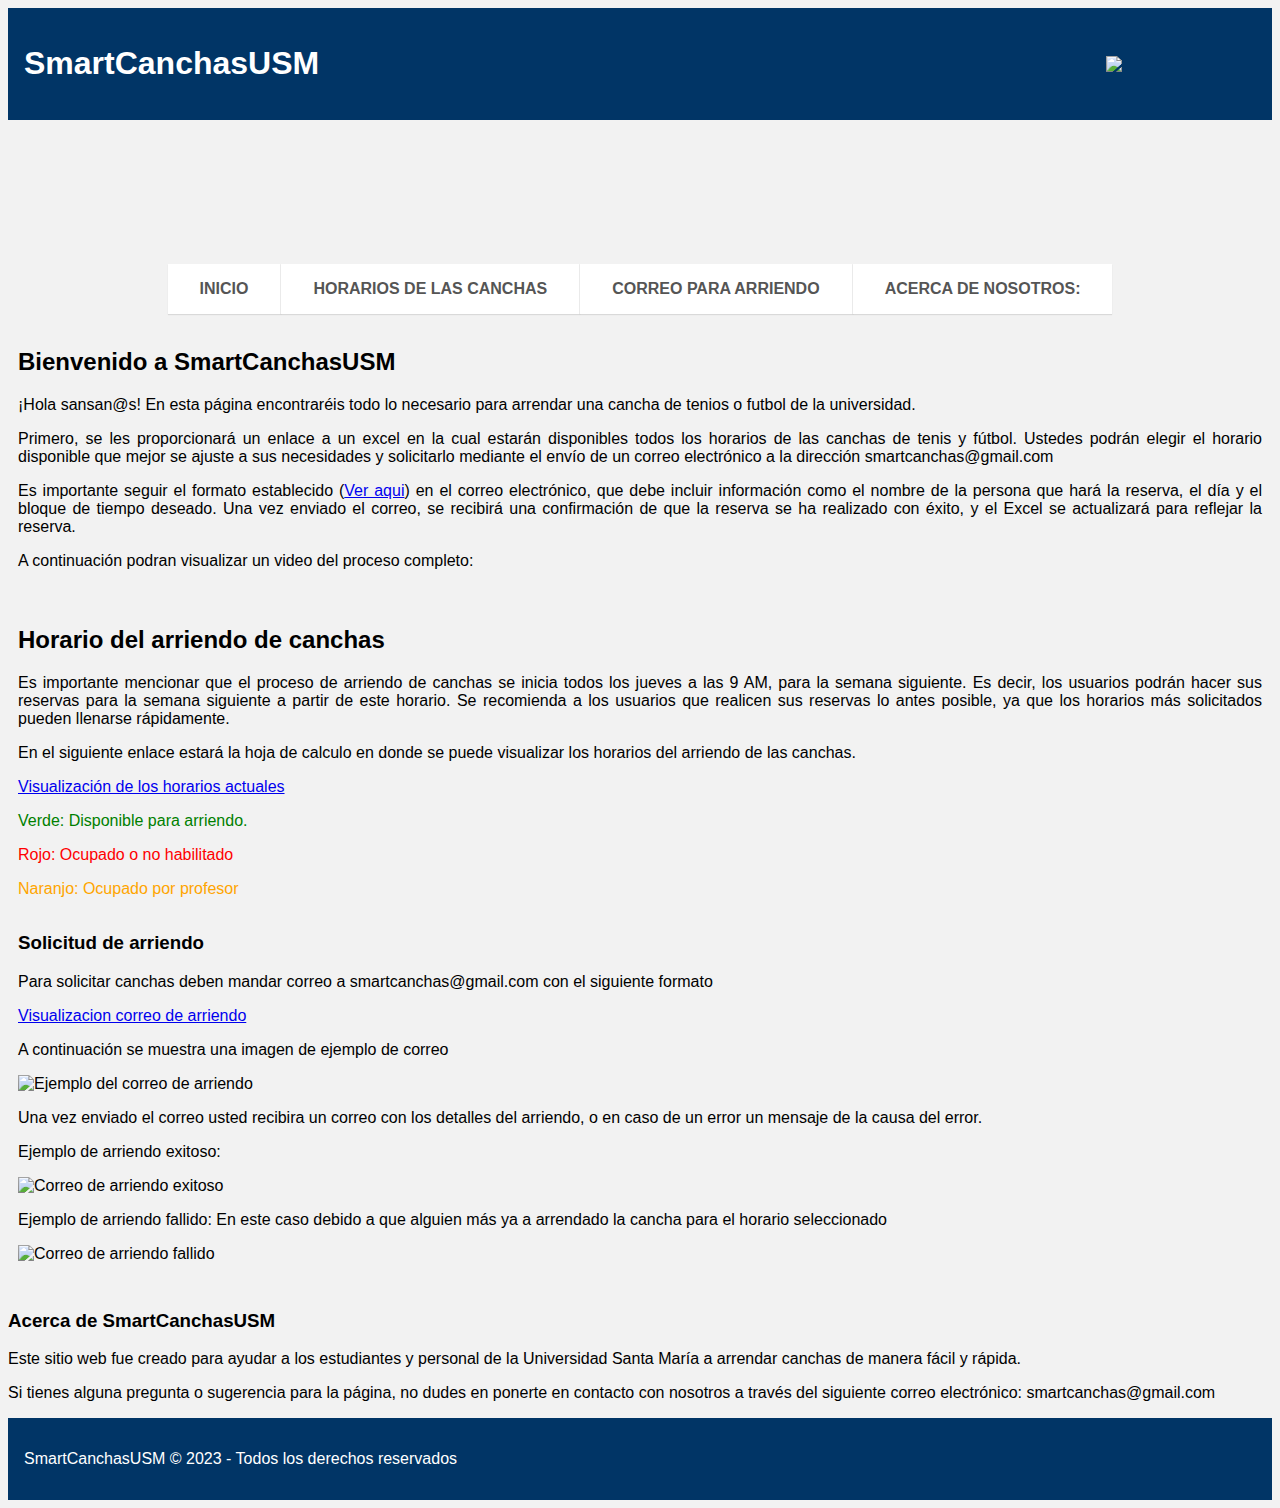
==== index.html @ a5ef9805 "Update index.html" ====
<!DOCTYPE html>
<html lang="es-ES">
  <head>
    <link rel="stylesheet" type="text/css" href="estilos.css">
    <title>SmartCanchasUSM</title>
    <meta name="viewport" content="width=device-width, initial-scale=1.0">
  </head>
  
  <body>
    <header>
      <h1>SmartCanchasUSM</h1>
      <img src="https://github.com/Matianico07/Matianico07.github.io/blob/main/Imagenes/Logo_UTFSM.png?raw=true" id="logo">
    </header>
    
    <section>
      <nav class=menu>
        <ul>
          <li><a href="#">Inicio</a></li>
          <li><a href="#Horarios">Horarios de las canchas</a></li>
          <li><a href="#Solicitud">Correo para arriendo</a></li>
          <li><a href="#about">Acerca de nosotros:</a></li>
        </ul>
      </nav>
      
      <article>
        <h2>Bienvenido a SmartCanchasUSM</h2>
        <p>¡Hola sansan@s! En esta página encontraréis todo lo necesario para arrendar una cancha de tenios o futbol de la universidad.</p>
        <p>Primero, se les proporcionará un enlace a un excel en la cual estarán disponibles todos los horarios de las canchas de tenis y fútbol. Ustedes podrán elegir el horario disponible que mejor se ajuste a sus necesidades y solicitarlo mediante el envío de un correo electrónico a la dirección smartcanchas@gmail.com</p>
        <p>Es importante seguir el formato establecido (<a href="Planilla/Correo.html">Ver aqui<a>) en el correo electrónico, que debe incluir información como el nombre de la persona que hará la reserva, el día y el bloque de tiempo deseado. Una vez enviado el correo, se recibirá una confirmación de que la reserva se ha realizado con éxito, y el Excel se actualizará para reflejar la reserva.</p>
        <p>A continuación podran visualizar un video del proceso completo:</p>
      </article>
    </section>
    
    <article>
      <section id="Horarios">
        <h2>Horario del arriendo de canchas</h2>
        <p>Es importante mencionar que el proceso de arriendo de canchas se inicia todos los jueves a las 9 AM, para la semana siguiente. Es decir, los usuarios podrán hacer sus reservas para la semana siguiente a partir de este horario. Se recomienda a los usuarios que realicen sus reservas lo antes posible, ya que los horarios más solicitados pueden llenarse rápidamente.</p> 
        <p>En el siguiente enlace estará la hoja de calculo en donde se puede visualizar los horarios del arriendo de las canchas.</p>
        <a href="https://docs.google.com/spreadsheets/d/1fD98wl-ptG2dr960RId1YKms4A5WgnxXyDogMf6XXJ8/edit#gid=0">Visualización de los horarios actuales</a>
        <p style="color: green;">Verde: Disponible para arriendo.</p>
        <p style="color: red;">Rojo: Ocupado o no habilitado</p>
        <p style="color: orange;">Naranjo: Ocupado por profesor</p>
      </section>

      <section id="Solicitud">
        <h3>Solicitud de arriendo</h3>
        <p>Para solicitar canchas deben mandar correo a smartcanchas@gmail.com con el siguiente formato</p>   
        <a href="Planilla/Correo.html">Visualizacion correo de arriendo</a>
        <p>A continuación se muestra una imagen de ejemplo de correo</p> 
        <img src="https://github.com/Matianico07/Matianico07.github.io/blob/main/Imagenes/Ejemplo%20-%20Envio%20del%20Correo%20para%20arriendo.png?raw=true" alt="Ejemplo del correo de arriendo" class="img-responsive">
        <p>Una vez enviado el correo usted recibira un correo con los detalles del arriendo, o en caso de un error un mensaje de la causa del error. </p>
        <p>Ejemplo de arriendo exitoso: </p> 
        <img src="https://github.com/Matianico07/Matianico07.github.io/blob/main/Imagenes/ImagenPrueba2.png?raw=true" alt="Correo de arriendo exitoso" class="img-responsive">
        <p>Ejemplo de arriendo fallido: En este caso debido a que alguien más ya a arrendado la cancha para el horario seleccionado</p> 
        <img src="https://github.com/Matianico07/Matianico07.github.io/blob/main/Imagenes/ImagenPrueba2.png?raw=true" alt="Correo de arriendo fallido" class="img-responsive">
        <br />
      </section>
    </article>

    <section id="about">
      <h3>Acerca de SmartCanchasUSM</h3>
      <p>Este sitio web fue creado para ayudar a los estudiantes y personal de la Universidad Santa María a arrendar canchas de manera fácil y rápida.</p>
      <p>Si tienes alguna pregunta o sugerencia para la página, no dudes en ponerte en contacto con nosotros a través del siguiente correo electrónico: smartcanchas@gmail.com</p>
    </section>

    <footer>
      <p>SmartCanchasUSM &copy; 2023 - Todos los derechos reservados</p>
    </footer>
  </body>
</html>
---- estilos.css ----
body {
  background-color: #f2f2f2;
  font-family: Arial, sans-serif;
}

header {
  background-color: #013566;
  color: #fff;
  display: flex;
  justify-content: space-between;
  align-items: center;
  padding: 16px;
  flex-wrap: wrap; /* Agregar regla para que los elementos se ajusten a una nueva línea */
}

#logo {
  width: 150px; /* Ancho máximo para la imagen */
  height: auto; /* Ajustar altura automáticamente */
}

.menu{
  text-align:center;
  margin-top:9em;
}

.menu ul{
  display:inline-block;
  margin:0;
  padding:0;
  list-style:none;
  transform:skew(-@skew);
}

.menu ul li{
  background:#fff;
  float:left;
  border-right:1px solid #eee;
  box-shadow:0 1px 1px rgba(0,0,0,0.1);
  text-transform:uppercase;
  color:#555;
  font-weight:bolder;
  transition:all 0.3s linear;
  
  &:first-child{
    border-radius:@radius 0 0 @radius;
  }
  
  &:last-child{
    border-right:none;
    border-radius:0 @radius @radius 0;
  }
  
  &:hover{
    background:#eee;
    color:@main-color;
  }
  
  a{
    display:block;
    padding:1em 2em;
    color:inherit;
    text-decoration:none;
    transform:skew(@skew);
  }
}

.main {
  margin: 10px 0;
  display: flex;
  justify-content: space-between;
  align-items: flex-start;
}

/* Ajustar imagenes según resolución */
img {
  display: block;
  max-width: 100%;
  height: auto;
}

article {
  padding: 10px;
  width: 100%;
  box-sizing: border-box;
}

section::after {
  content: "";
  display: table;
  clear: both;
}

footer {
  background-color: #013566;
  color: #fff;
  padding: 16px;
  text-align: center;
}

p {
  text-align: justify;
}

/* Cambios para dispositivos móviles */
@media screen and (max-width: 1080px) {

  header {
    padding: 4px;
  }

  #logo {
    width: 120px;
    height: auto;
    padding: 8px 0;
   }

  nav {
    width: 100%;
    max-width: none;
  }

  nav ul {
    display: flex;
    flex-direction: column;
    align-items: center;
    padding: 4px 0;
  }

  nav li {
    width: 100%;
    margin: 4px 0;
    border-bottom: none;
  }

  nav li:last-child {
    margin-bottom: 0;
  }

  nav li a {
    padding: 8px;
  }

  nav .icon {
    display: block;
    cursor: pointer;
  }
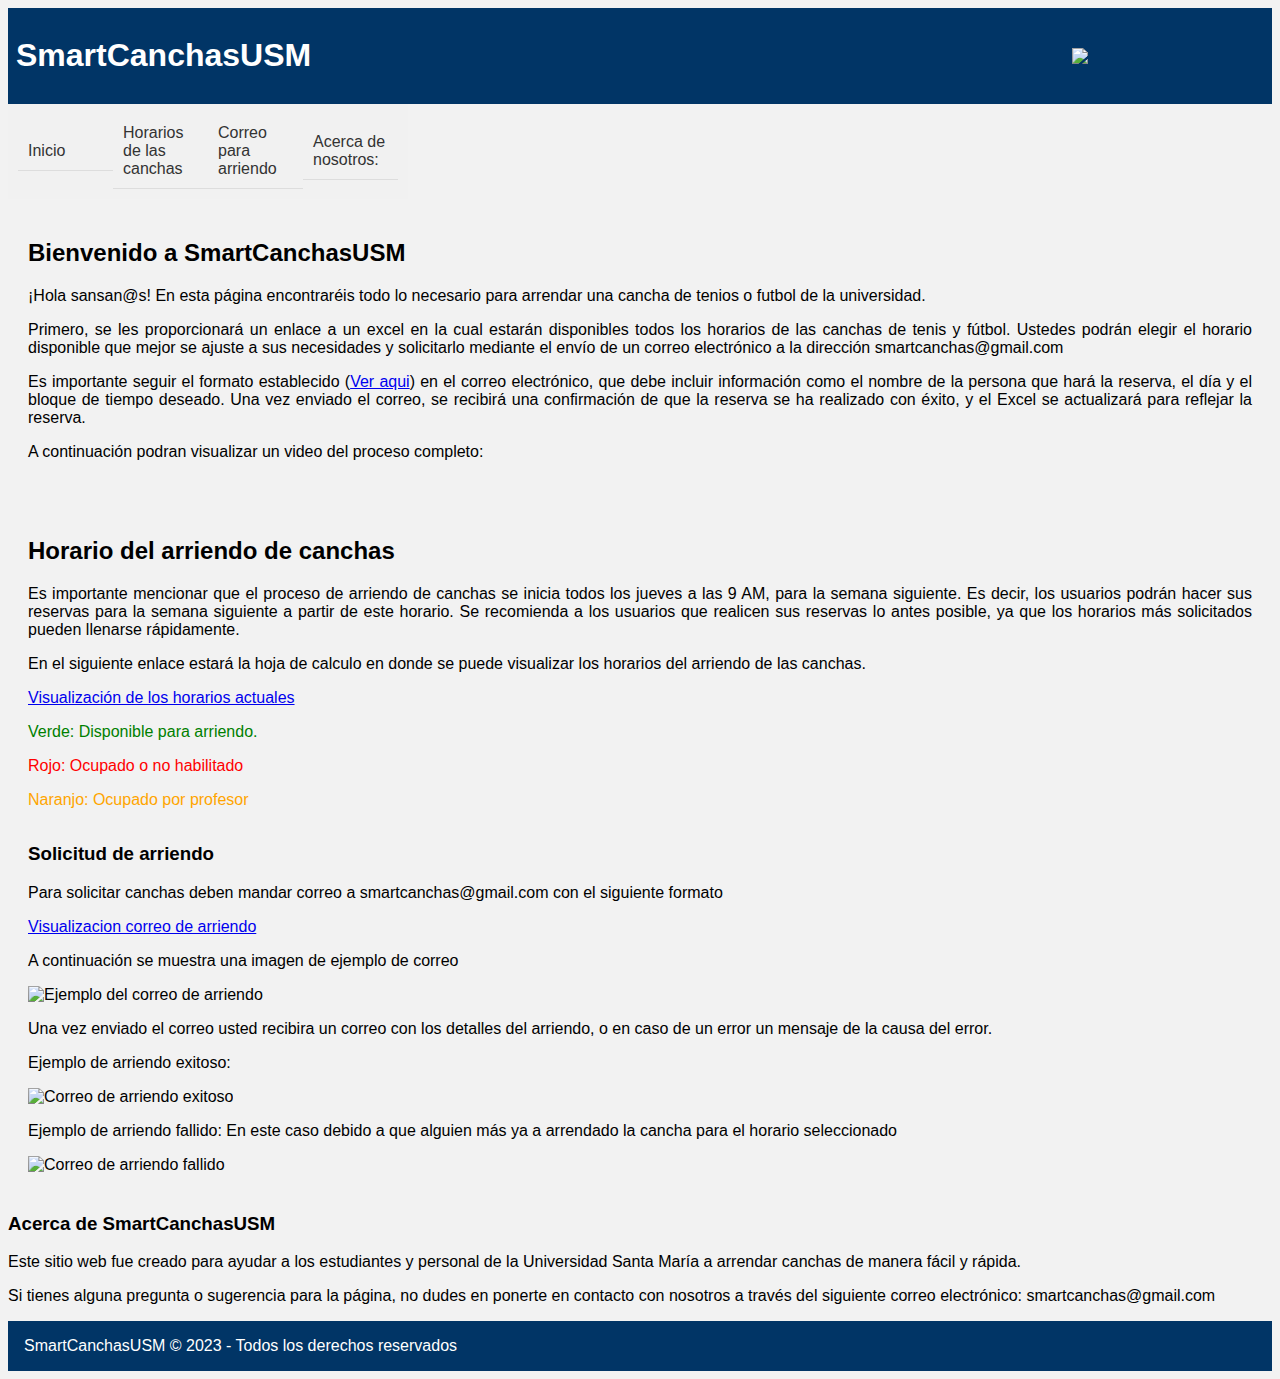
==== commit 2c9ae83b: "Update index.html" ====
--- a/index.html
+++ b/index.html
@@ -13,7 +13,7 @@
     </header>
     
     <section>
-      <nav class=menu>
+      <nav>
         <ul>
           <li><a href="#">Inicio</a></li>
           <li><a href="#Horarios">Horarios de las canchas</a></li>
--- a/estilos.css
+++ b/estilos.css
@@ -1,4 +1,3 @@
-
 body {
   background-color: #f2f2f2;
   font-family: Arial, sans-serif;
@@ -10,77 +9,59 @@
   display: flex;
   justify-content: space-between;
   align-items: center;
-  padding: 16px;
-  flex-wrap: wrap; /* Agregar regla para que los elementos se ajusten a una nueva línea */
+  padding: 8px;
 }
 
 #logo {
-  width: 150px; /* Ancho máximo para la imagen */
-  height: auto; /* Ajustar altura automáticamente */
+  width: 15vw;
+  height: auto;
 }
 
-.menu{
-  text-align:center;
-  margin-top:9em;
+nav {
+  display: flex;
+  width: 100%;
+  max-width: 400px;
+  background-color: #f1f1f1;
+  padding: 10px;
+  box-sizing: border-box;
 }
 
-.menu ul{
-  display:inline-block;
-  margin:0;
-  padding:0;
-  list-style:none;
-  transform:skew(-@skew);
+nav ul {
+  list-style: none;
+  width: 100%;
+  margin: 0;
+  padding: 0;
+  display: flex;
+  align-items: center;
 }
 
-.menu ul li{
-  background:#fff;
-  float:left;
-  border-right:1px solid #eee;
-  box-shadow:0 1px 1px rgba(0,0,0,0.1);
-  text-transform:uppercase;
-  color:#555;
-  font-weight:bolder;
-  transition:all 0.3s linear;
-  
-  &:first-child{
-    border-radius:@radius 0 0 @radius;
-  }
-  
-  &:last-child{
-    border-right:none;
-    border-radius:0 @radius @radius 0;
-  }
-  
-  &:hover{
-    background:#eee;
-    color:@main-color;
-  }
-  
-  a{
-    display:block;
-    padding:1em 2em;
-    color:inherit;
-    text-decoration:none;
-    transform:skew(@skew);
-  }
+nav li {
+  display: flex;
+  width: 100%;
+  padding: 10px;
+  border-bottom: 1px solid #ddd;
+}
+
+nav li a {
+  display: flex;
+  text-decoration: none;
+  color: #333;
+}
+
+nav li a.active {
+  color: #013566;
+  font-weight: bold;
 }
 
 .main {
-  margin: 10px 0;
+  margin: 48px 0;
   display: flex;
   justify-content: space-between;
   align-items: flex-start;
 }
 
-/* Ajustar imagenes según resolución */
-img {
-  display: block;
-  max-width: 100%;
-  height: auto;
-}
-
 article {
-  padding: 10px;
+  padding: 20px;
   width: 100%;
   box-sizing: border-box;
 }
@@ -96,6 +77,11 @@
   color: #fff;
   padding: 16px;
   text-align: center;
+}
+
+footer p {
+  margin: 0;
+  font-size: 16px;
 }
 
 p {
@@ -117,7 +103,6 @@
 
   nav {
     width: 100%;
-    max-width: none;
   }
 
   nav ul {
@@ -133,7 +118,7 @@
     border-bottom: none;
   }
 
-  nav li:last-child {
+  nav u1 li:last-child {
     margin-bottom: 0;
   }
 
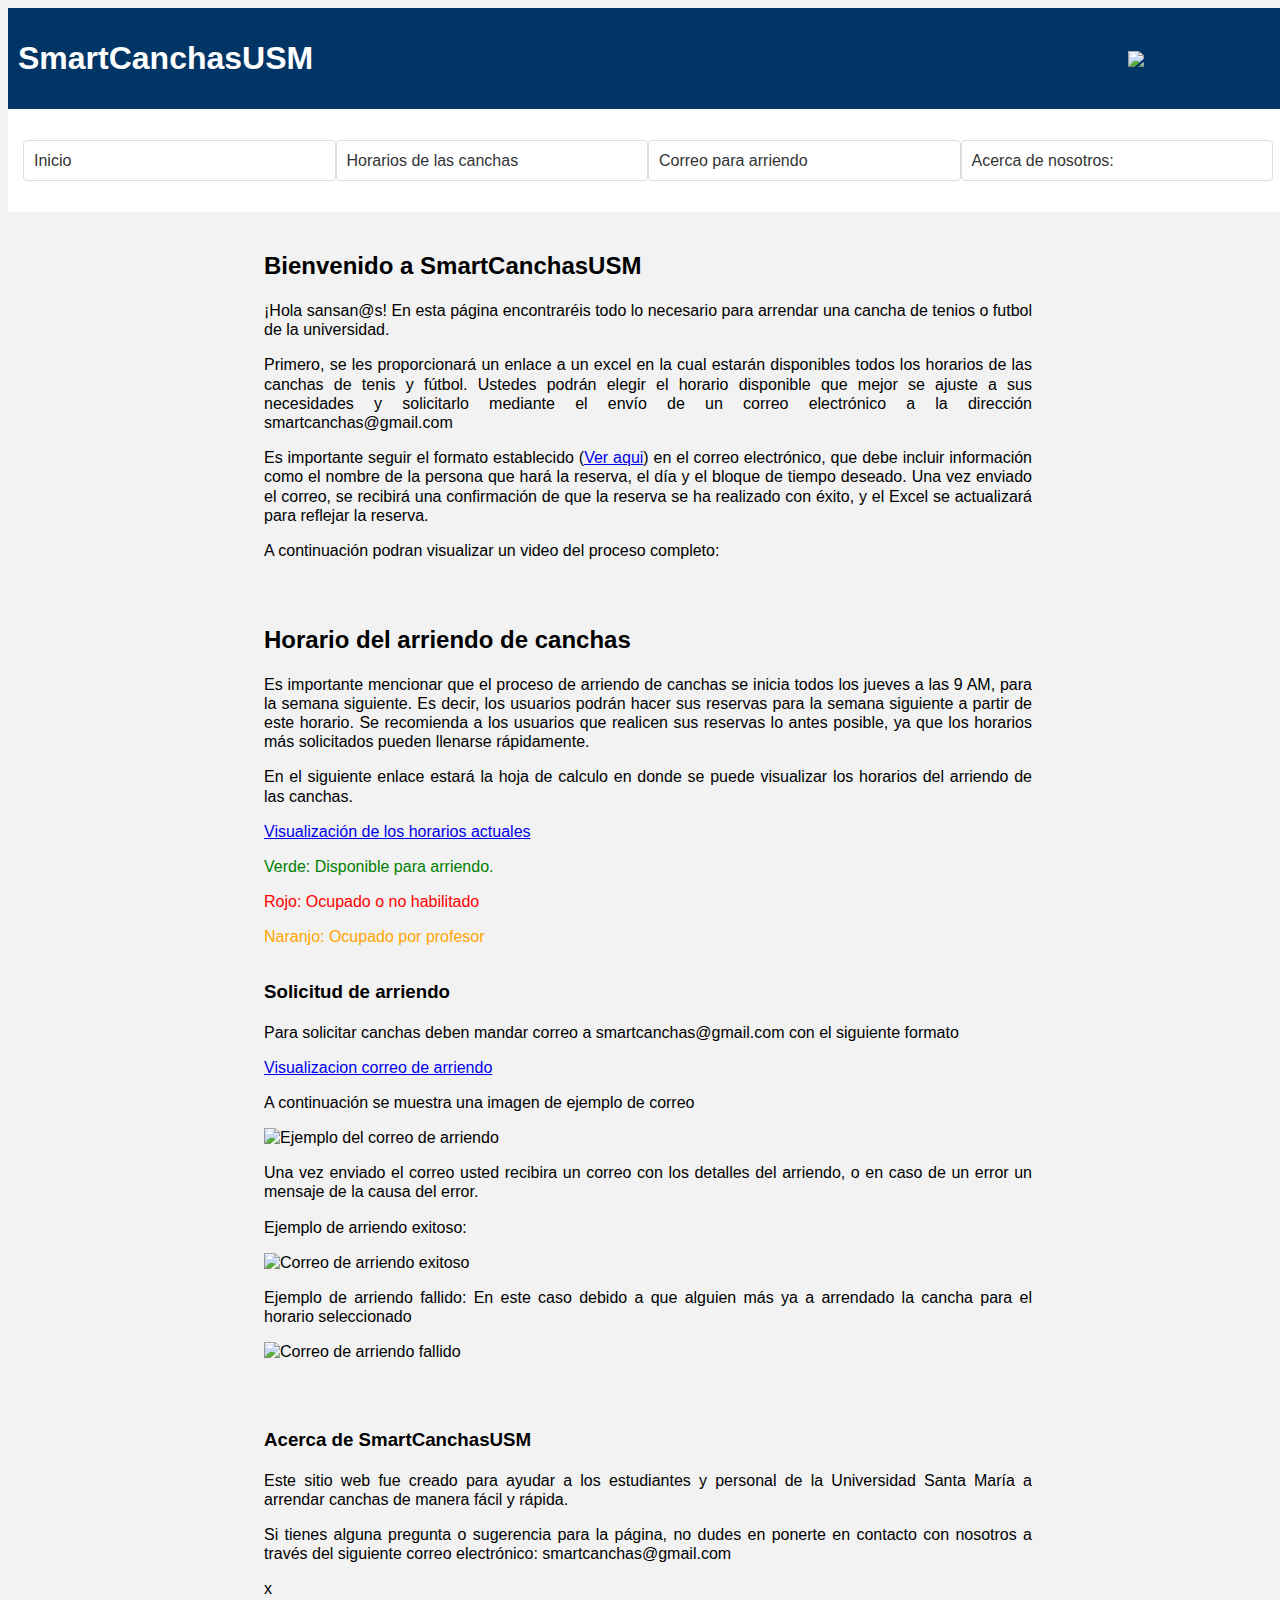
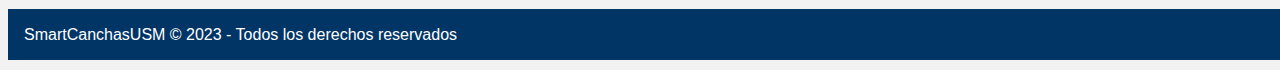
==== commit b408d418: "Update index.html" ====
--- a/index.html
+++ b/index.html
@@ -56,12 +56,14 @@
         <br />
       </section>
     </article>
-
-    <section id="about">
-      <h3>Acerca de SmartCanchasUSM</h3>
-      <p>Este sitio web fue creado para ayudar a los estudiantes y personal de la Universidad Santa María a arrendar canchas de manera fácil y rápida.</p>
-      <p>Si tienes alguna pregunta o sugerencia para la página, no dudes en ponerte en contacto con nosotros a través del siguiente correo electrónico: smartcanchas@gmail.com</p>
-    </section>
+    
+    <article>
+      <section id="about">
+        <h3>Acerca de SmartCanchasUSM</h3>
+        <p>Este sitio web fue creado para ayudar a los estudiantes y personal de la Universidad Santa María a arrendar canchas de manera fácil y rápida.</p>
+        <p>Si tienes alguna pregunta o sugerencia para la página, no dudes en ponerte en contacto con nosotros a través del siguiente correo electrónico: smartcanchas@gmail.com</p>
+      </section>
+    x</article>
 
     <footer>
       <p>SmartCanchasUSM &copy; 2023 - Todos los derechos reservados</p>
--- a/estilos.css
+++ b/estilos.css
@@ -1,5 +1,8 @@
 body {
   background-color: #f2f2f2;
+  line-height: 1.2;
+  margin-bottom: 10px;
+  width: 100%;
   font-family: Arial, sans-serif;
 }
 
@@ -9,19 +12,24 @@
   display: flex;
   justify-content: space-between;
   align-items: center;
-  padding: 8px;
+  padding: 10px;
 }
 
 #logo {
-  width: 15vw;
+  width: 150px;
+  height: auto;
+}
+
+img {
+  display: block;
+  max-width: 100%;
   height: auto;
 }
 
 nav {
+  background-color: #fff;
   display: flex;
   width: 100%;
-  max-width: 400px;
-  background-color: #f1f1f1;
   padding: 10px;
   box-sizing: border-box;
 }
@@ -29,13 +37,15 @@
 nav ul {
   list-style: none;
   width: 100%;
-  margin: 0;
   padding: 0;
   display: flex;
+  padding: 5px;
   align-items: center;
 }
 
 nav li {
+  border: 1px solid #ddd;
+  border-radius: 4px;
   display: flex;
   width: 100%;
   padding: 10px;
@@ -43,13 +53,14 @@
 }
 
 nav li a {
+  color: #fff;
   display: flex;
   text-decoration: none;
   color: #333;
 }
 
 nav li a.active {
-  color: #013566;
+  color: #fff;
   font-weight: bold;
 }
 
@@ -58,10 +69,11 @@
   display: flex;
   justify-content: space-between;
   align-items: flex-start;
+  flex-direction: column;
 }
 
 article {
-  padding: 20px;
+  padding: 20px 20% 10px 20%;
   width: 100%;
   box-sizing: border-box;
 }
@@ -89,18 +101,26 @@
 }
 
 /* Cambios para dispositivos móviles */
-@media screen and (max-width: 1080px) {
+@media screen and (max-width: 720px) {
 
   header {
+    font-size: 10px;
     padding: 4px;
   }
 
   #logo {
-    width: 120px;
+    width: 100px;
+    max-width: 20%;
     height: auto;
-    padding: 8px 0;
+    padding: 4px 0;
    }
 
+  img {
+  display: block;
+  max-width: 100%;
+  height: auto;
+  }
+  
   nav {
     width: 100%;
   }
@@ -130,3 +150,8 @@
     display: block;
     cursor: pointer;
   }
+  
+  article {
+   padding: 10px;
+  }
+}
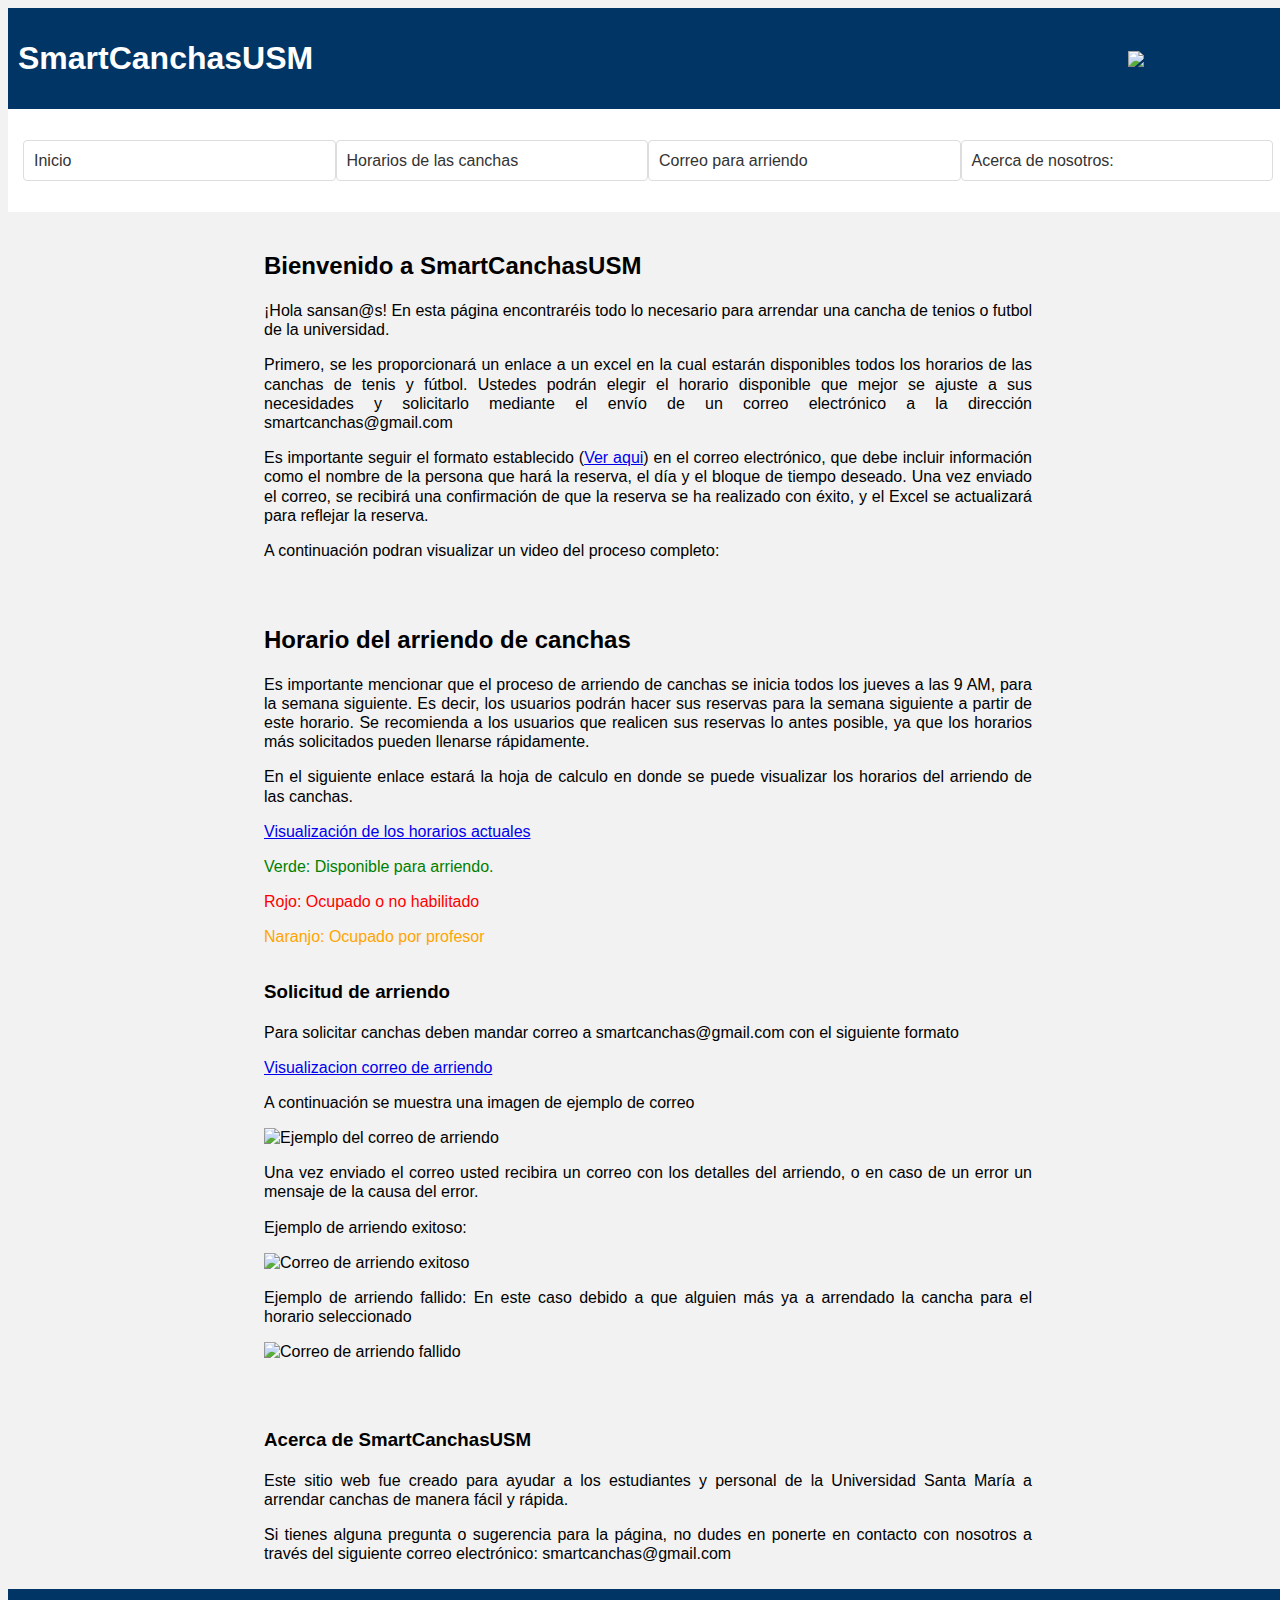
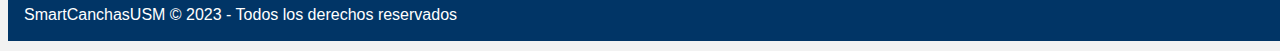
==== commit edc617c2: "Update index.html" ====
--- a/index.html
+++ b/index.html
@@ -63,7 +63,7 @@
         <p>Este sitio web fue creado para ayudar a los estudiantes y personal de la Universidad Santa María a arrendar canchas de manera fácil y rápida.</p>
         <p>Si tienes alguna pregunta o sugerencia para la página, no dudes en ponerte en contacto con nosotros a través del siguiente correo electrónico: smartcanchas@gmail.com</p>
       </section>
-    x</article>
+    </article>
 
     <footer>
       <p>SmartCanchasUSM &copy; 2023 - Todos los derechos reservados</p>
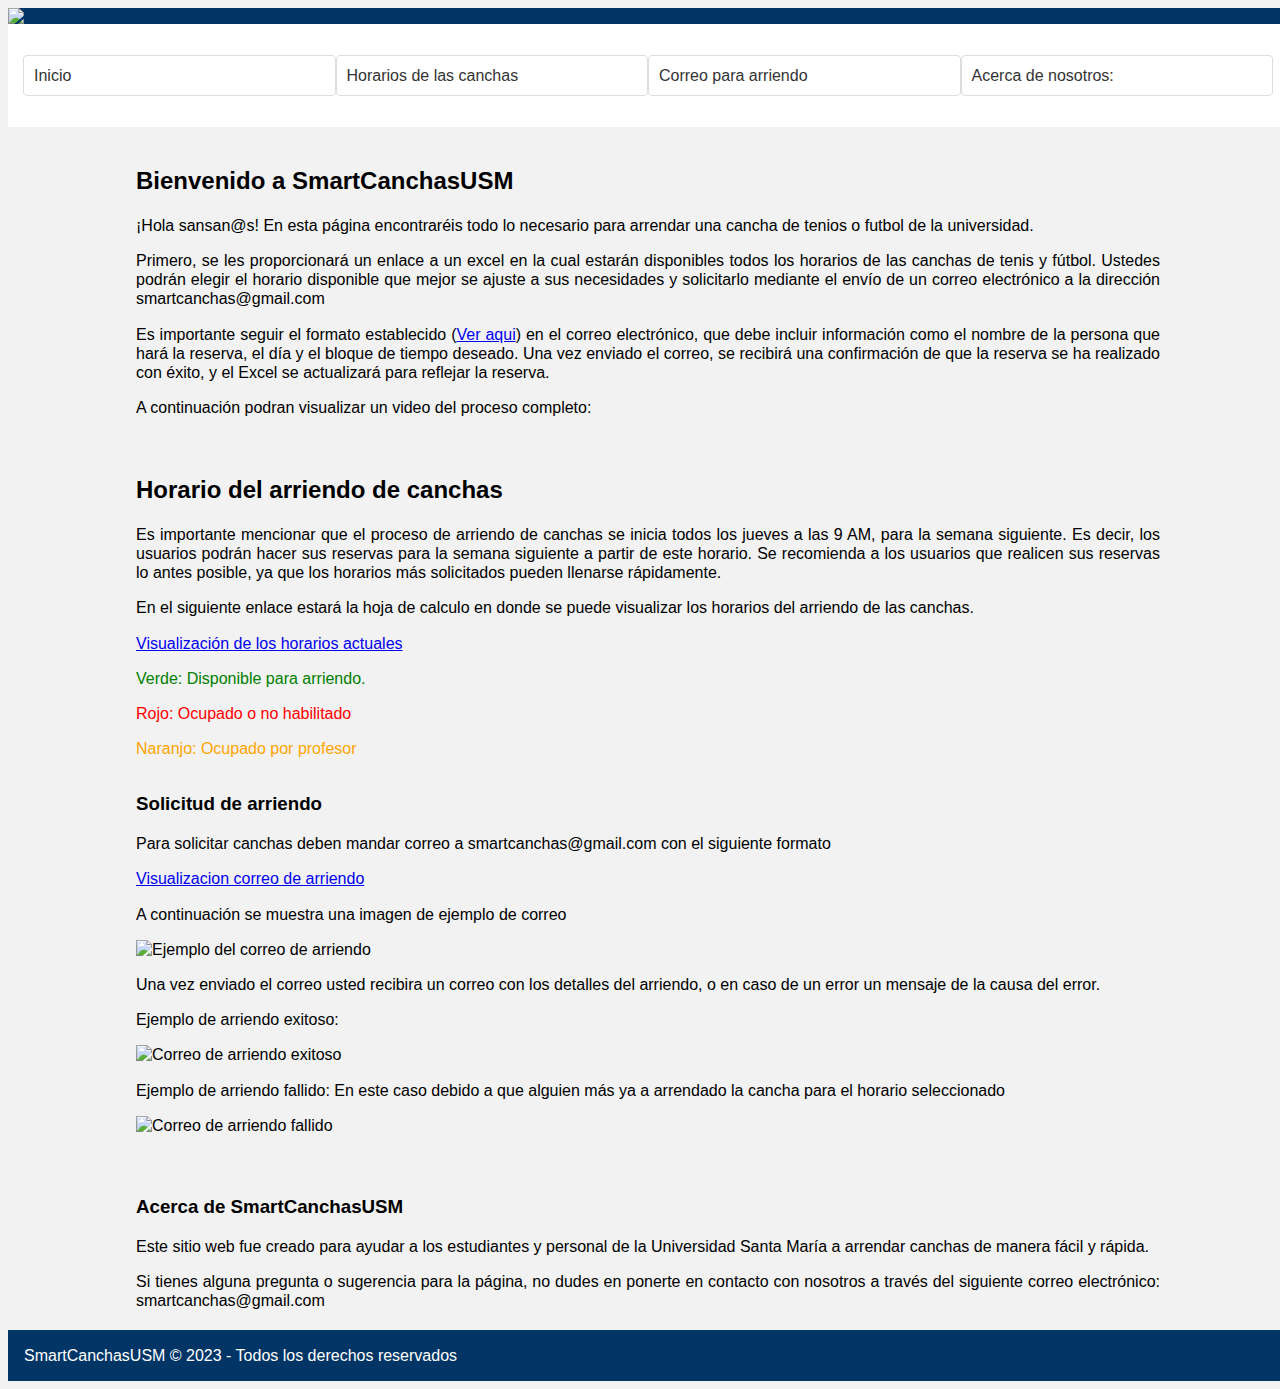
==== commit d1cc250e: "Update index.html" ====
--- a/index.html
+++ b/index.html
@@ -8,7 +8,7 @@
   
   <body>
     <header>
-      <h1>SmartCanchasUSM</h1>
+      <title>SmartCanchasUSM</title>
       <img src="https://github.com/Matianico07/Matianico07.github.io/blob/main/Imagenes/Logo_UTFSM.png?raw=true" id="logo">
     </header>
     
--- a/estilos.css
+++ b/estilos.css
@@ -1,7 +1,10 @@
+html {
+  scroll-behabior: smooth;
+}
+
 body {
   background-color: #f2f2f2;
   line-height: 1.2;
-  margin-bottom: 10px;
   width: 100%;
   font-family: Arial, sans-serif;
 }
@@ -12,7 +15,11 @@
   display: flex;
   justify-content: space-between;
   align-items: center;
-  padding: 10px;
+}
+
+.titulo {
+	font-size: 24px;
+	padding: 20px 0;
 }
 
 #logo {
@@ -73,7 +80,7 @@
 }
 
 article {
-  padding: 20px 20% 10px 20%;
+  padding: 20px 10% 3px 10%;
   width: 100%;
   box-sizing: border-box;
 }
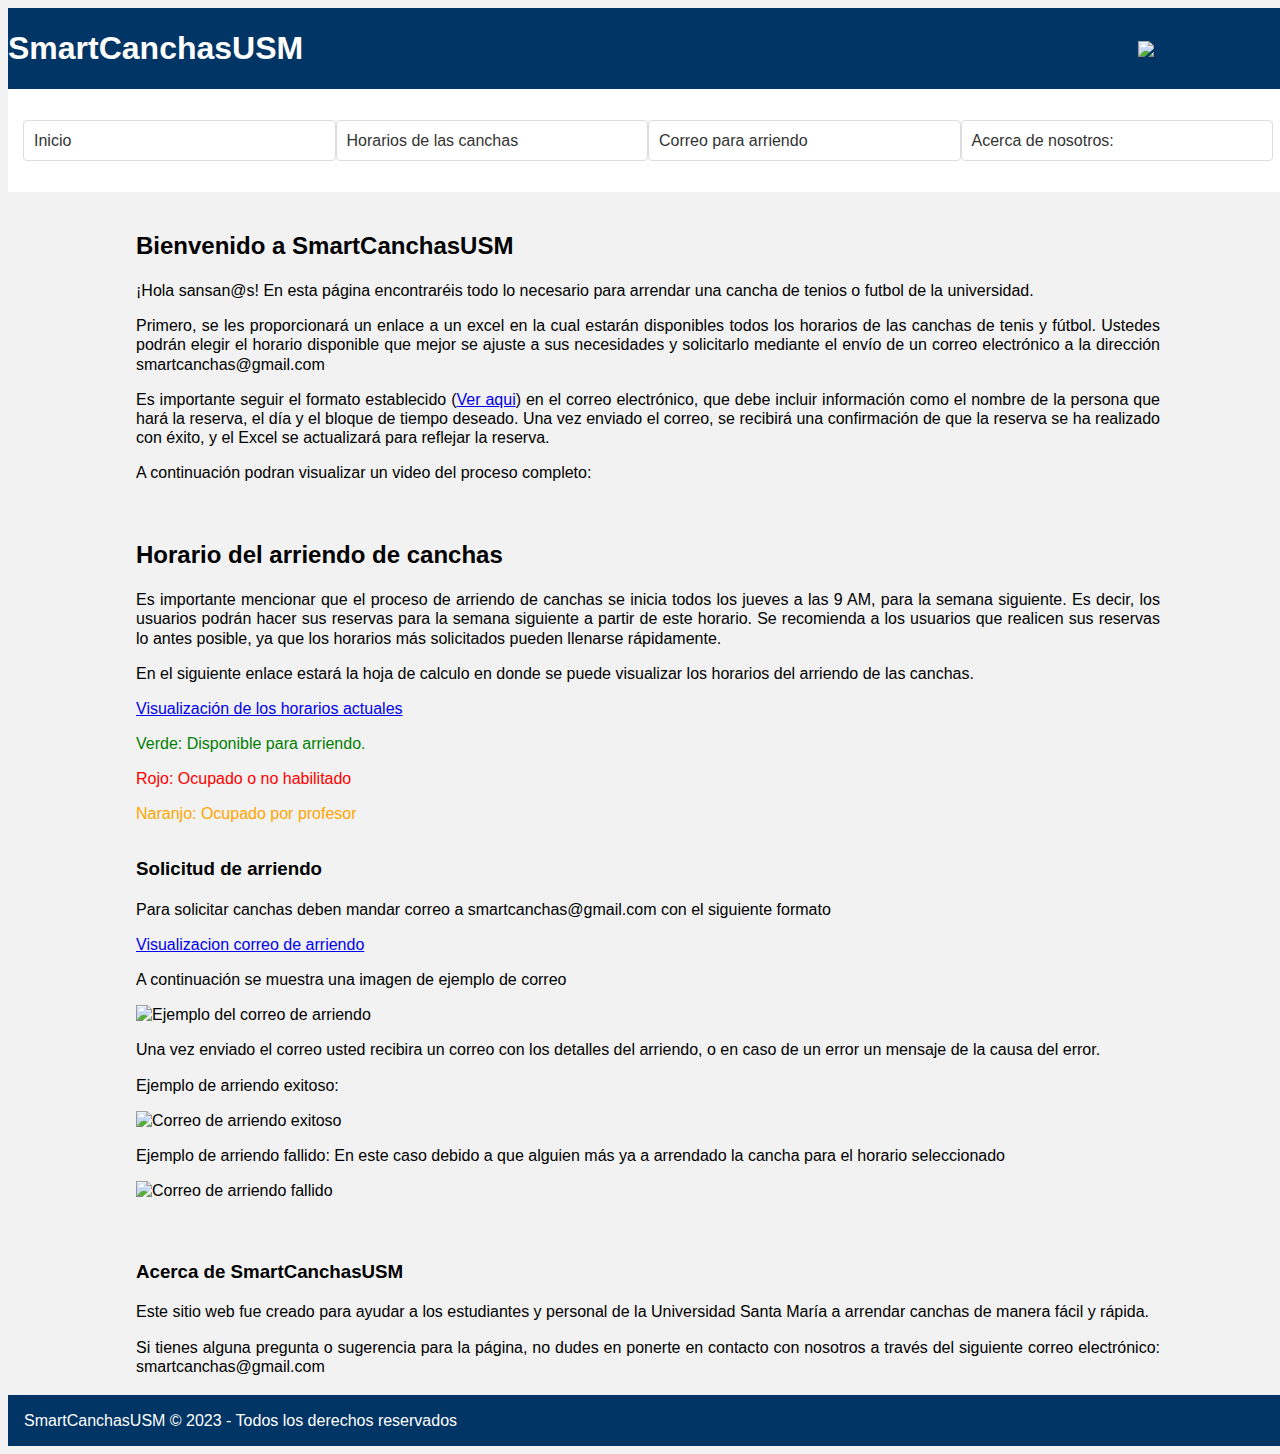
==== commit ad8badb1: "Update index.html" ====
--- a/index.html
+++ b/index.html
@@ -8,7 +8,7 @@
   
   <body>
     <header>
-      <title>SmartCanchasUSM</title>
+      <h1>SmartCanchasUSM</h1>
       <img src="https://github.com/Matianico07/Matianico07.github.io/blob/main/Imagenes/Logo_UTFSM.png?raw=true" id="logo">
     </header>
     
--- a/estilos.css
+++ b/estilos.css
@@ -15,11 +15,6 @@
   display: flex;
   justify-content: space-between;
   align-items: center;
-}
-
-.titulo {
-	font-size: 24px;
-	padding: 20px 0;
 }
 
 #logo {
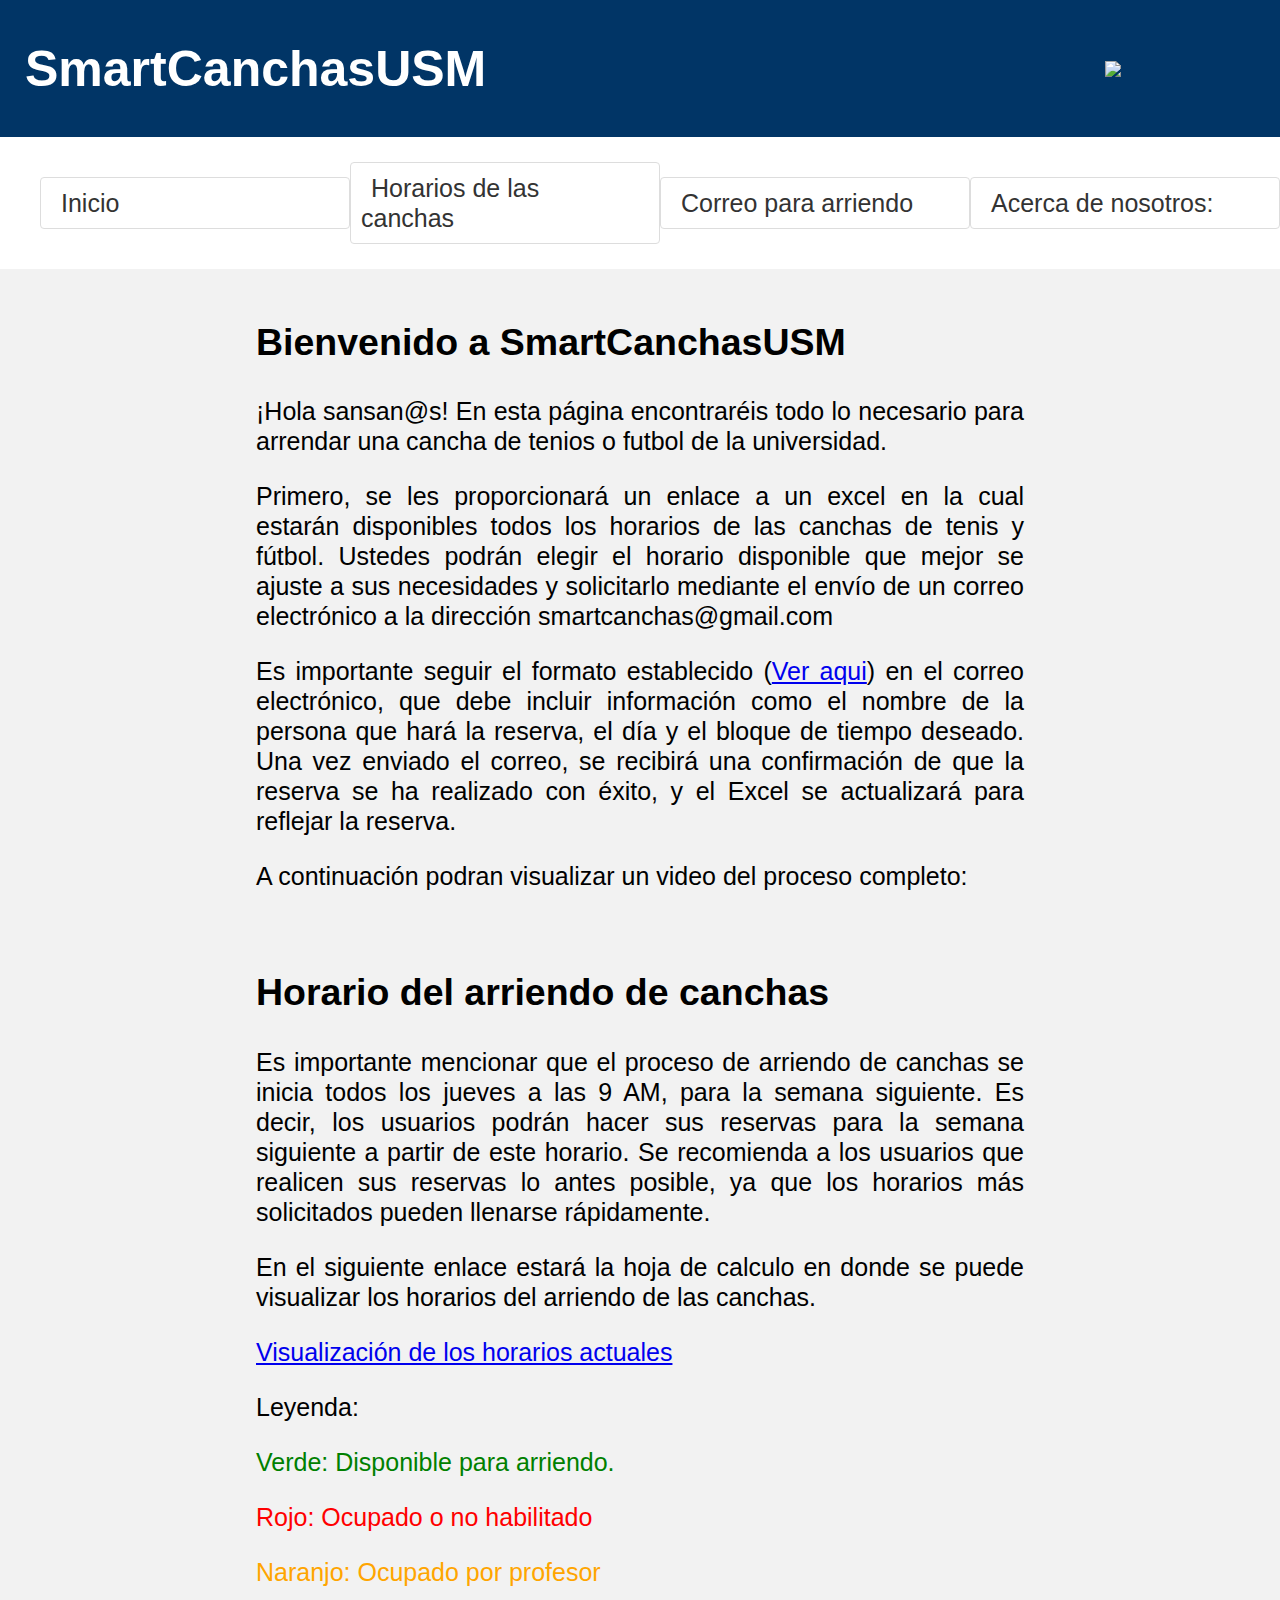
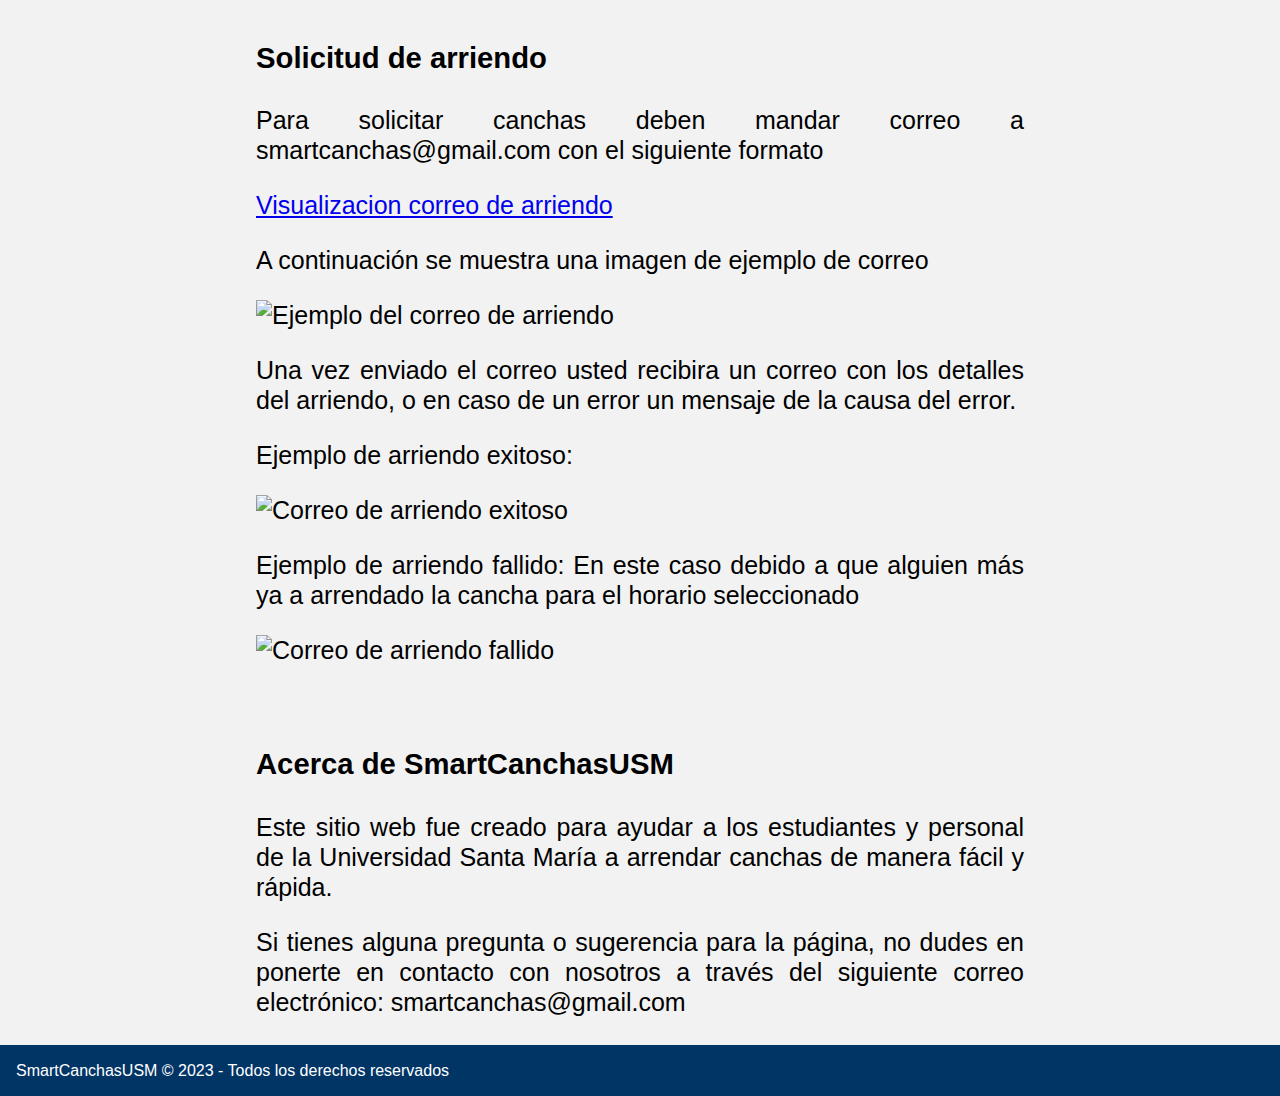
==== commit c261bab8: "Update index.html" ====
--- a/index.html
+++ b/index.html
@@ -37,6 +37,7 @@
         <p>Es importante mencionar que el proceso de arriendo de canchas se inicia todos los jueves a las 9 AM, para la semana siguiente. Es decir, los usuarios podrán hacer sus reservas para la semana siguiente a partir de este horario. Se recomienda a los usuarios que realicen sus reservas lo antes posible, ya que los horarios más solicitados pueden llenarse rápidamente.</p> 
         <p>En el siguiente enlace estará la hoja de calculo en donde se puede visualizar los horarios del arriendo de las canchas.</p>
         <a href="https://docs.google.com/spreadsheets/d/1fD98wl-ptG2dr960RId1YKms4A5WgnxXyDogMf6XXJ8/edit#gid=0">Visualización de los horarios actuales</a>
+        <p> Leyenda: </p>
         <p style="color: green;">Verde: Disponible para arriendo.</p>
         <p style="color: red;">Rojo: Ocupado o no habilitado</p>
         <p style="color: orange;">Naranjo: Ocupado por profesor</p>
--- a/estilos.css
+++ b/estilos.css
@@ -1,12 +1,10 @@
-html {
-  scroll-behabior: smooth;
-}
-
 body {
   background-color: #f2f2f2;
   line-height: 1.2;
   width: 100%;
+  margin: 0;
   font-family: Arial, sans-serif;
+  font-size: 25px;
 }
 
 header {
@@ -15,6 +13,9 @@
   display: flex;
   justify-content: space-between;
   align-items: center;
+  padding: 5px 25px;
+  width: 100%;
+  box-sizing: border-box;
 }
 
 #logo {
@@ -32,50 +33,37 @@
   background-color: #fff;
   display: flex;
   width: 100%;
-  padding: 10px;
+  justify-content: center;
   box-sizing: border-box;
 }
 
 nav ul {
   list-style: none;
   width: 100%;
-  padding: 0;
   display: flex;
-  padding: 5px;
+  justify-content: center;
   align-items: center;
 }
 
 nav li {
   border: 1px solid #ddd;
   border-radius: 4px;
-  display: flex;
   width: 100%;
   padding: 10px;
   border-bottom: 1px solid #ddd;
 }
 
+/* Referencias con letra normal */
 nav li a {
-  color: #fff;
-  display: flex;
+  color: #333;
+  width: auto;
+  padding: 10px;
   text-decoration: none;
-  color: #333;
-}
-
-nav li a.active {
-  color: #fff;
-  font-weight: bold;
-}
-
-.main {
-  margin: 48px 0;
-  display: flex;
-  justify-content: space-between;
-  align-items: flex-start;
-  flex-direction: column;
+  font-weight: normal;
 }
 
 article {
-  padding: 20px 10% 3px 10%;
+  padding: 20px 20% 3px 20%;
   width: 100%;
   box-sizing: border-box;
 }
@@ -103,7 +91,11 @@
 }
 
 /* Cambios para dispositivos móviles */
-@media screen and (max-width: 720px) {
+@media screen and (max-width: 1080px) {
+  
+  body {
+  font-size: 15px;
+}
 
   header {
     font-size: 10px;
@@ -125,34 +117,13 @@
   
   nav {
     width: 100%;
-  }
-
-  nav ul {
     display: flex;
     flex-direction: column;
     align-items: center;
-    padding: 4px 0;
-  }
+    padding: 8px 0;
+    border-bottom: none;
+ }
 
-  nav li {
-    width: 100%;
-    margin: 4px 0;
-    border-bottom: none;
-  }
-
-  nav u1 li:last-child {
-    margin-bottom: 0;
-  }
-
-  nav li a {
-    padding: 8px;
-  }
-
-  nav .icon {
-    display: block;
-    cursor: pointer;
-  }
-  
   article {
    padding: 10px;
   }
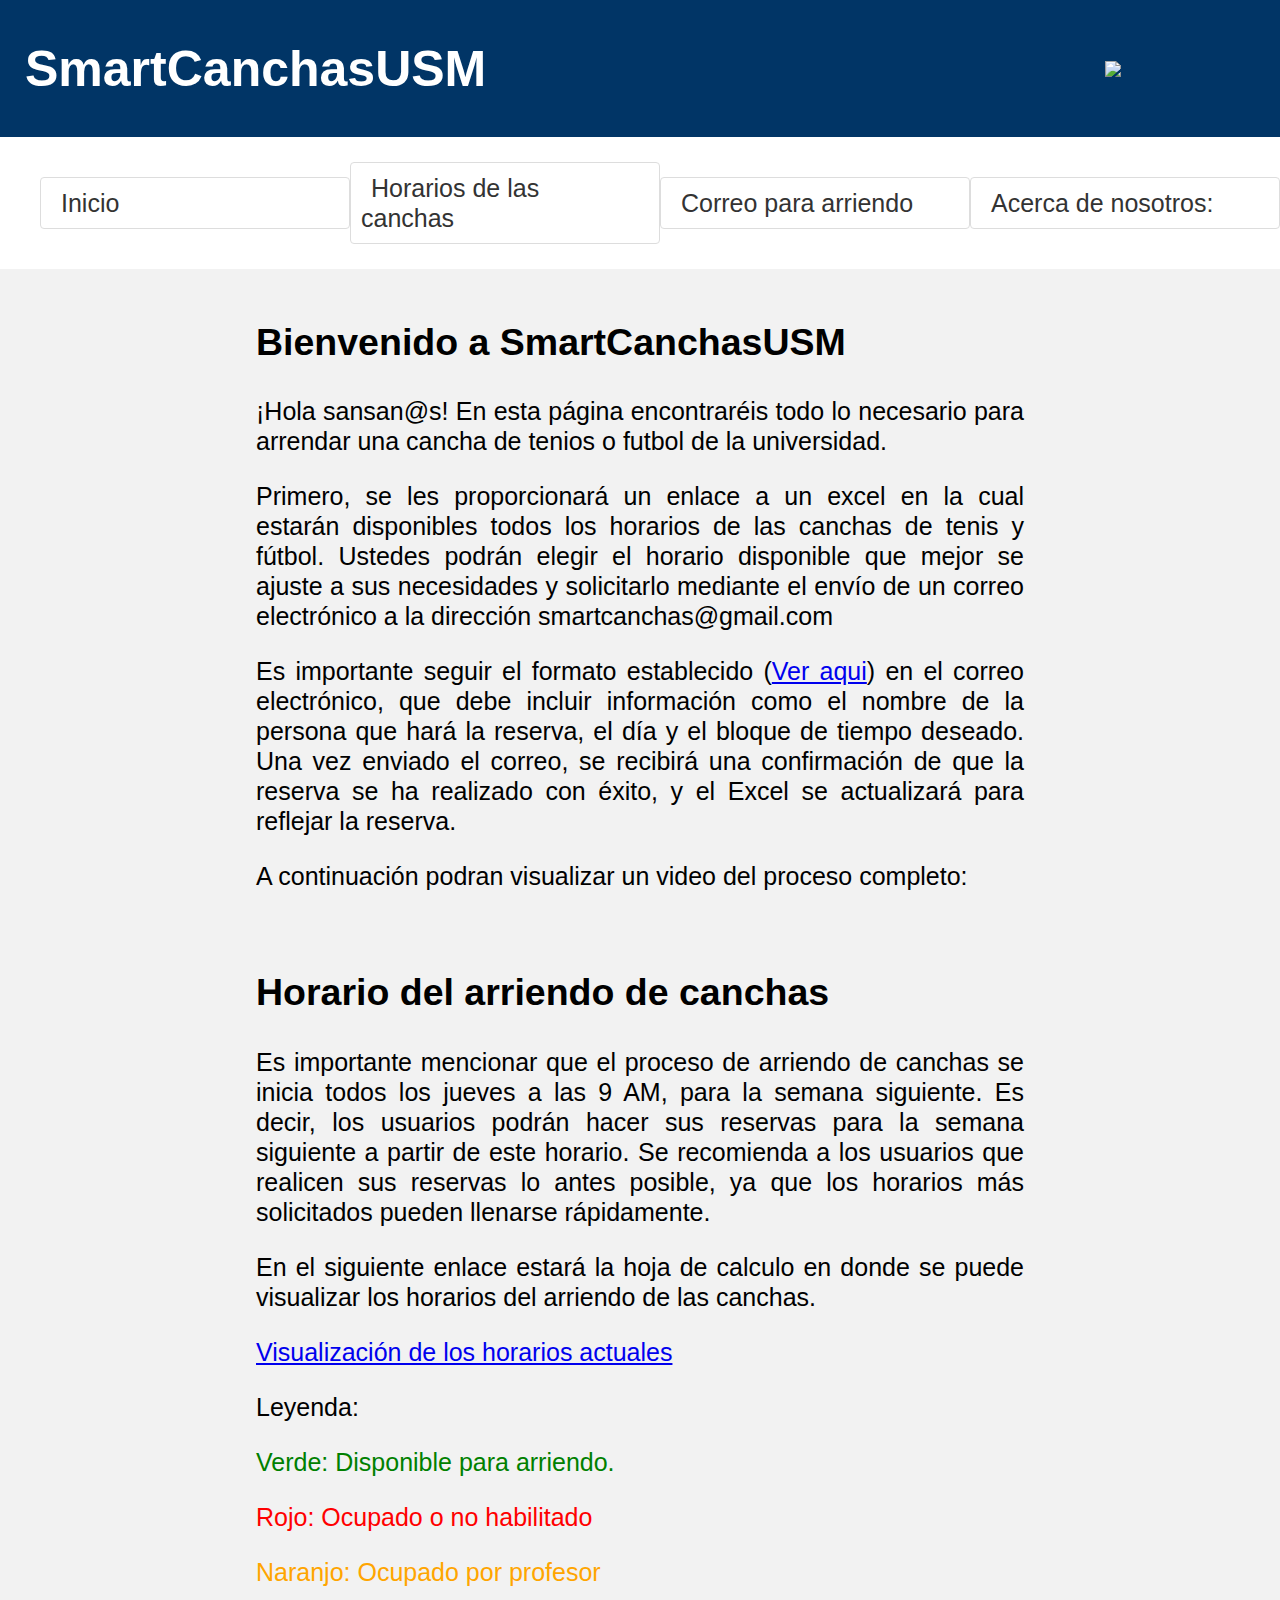
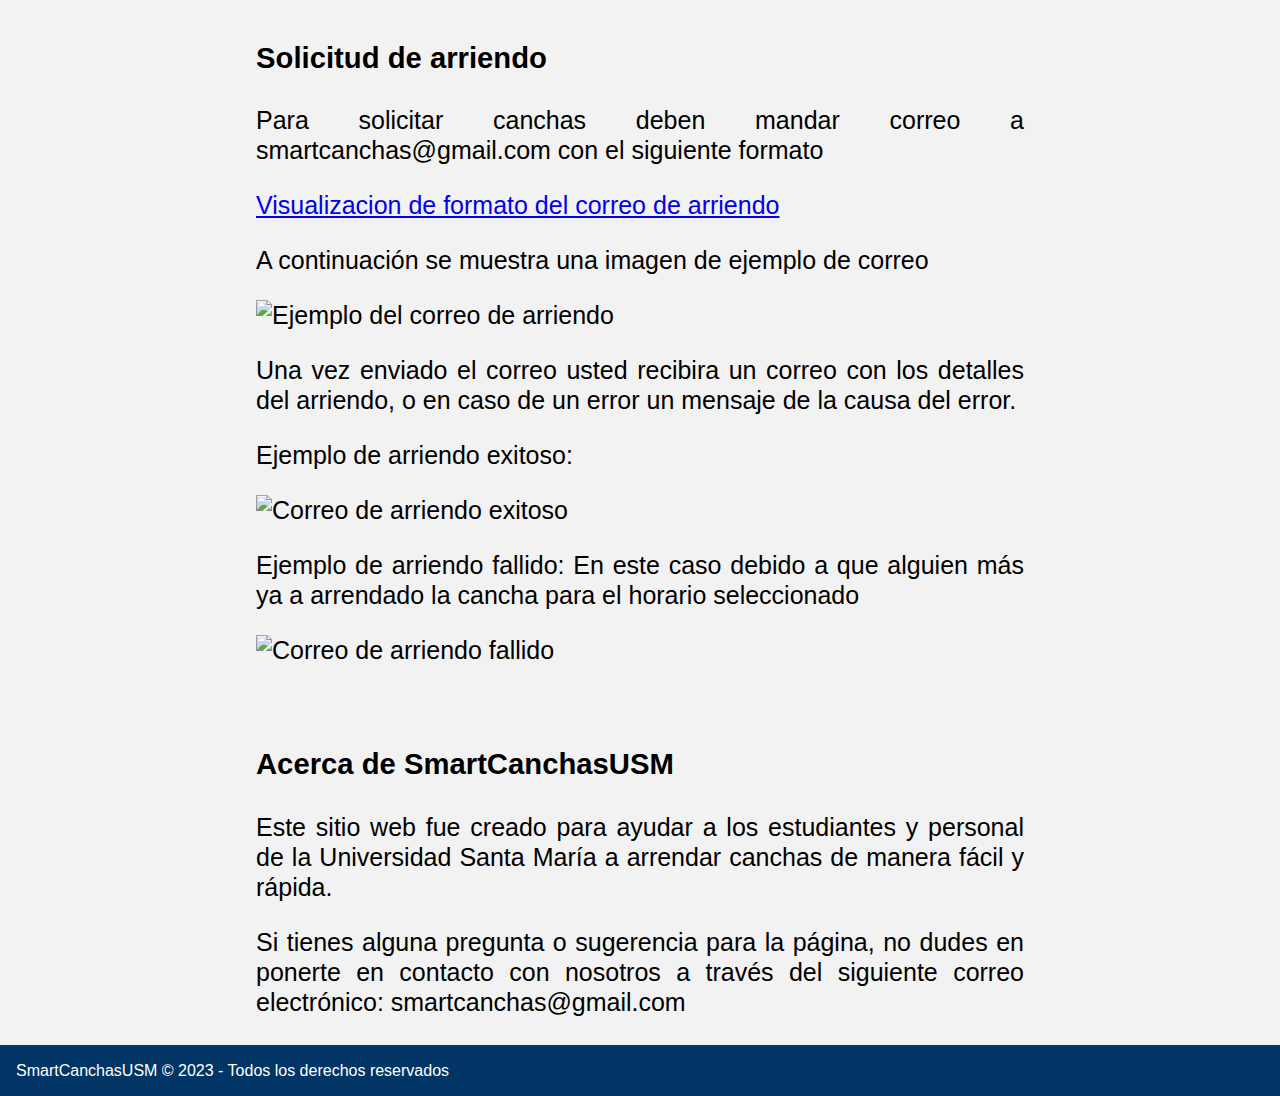
==== commit 4561f8e2: "Update index.html" ====
--- a/index.html
+++ b/index.html
@@ -46,7 +46,7 @@
       <section id="Solicitud">
         <h3>Solicitud de arriendo</h3>
         <p>Para solicitar canchas deben mandar correo a smartcanchas@gmail.com con el siguiente formato</p>   
-        <a href="Planilla/Correo.html">Visualizacion correo de arriendo</a>
+        <a href="Planilla/Correo.html">Visualizacion de formato del correo de arriendo</a>
         <p>A continuación se muestra una imagen de ejemplo de correo</p> 
         <img src="https://github.com/Matianico07/Matianico07.github.io/blob/main/Imagenes/Ejemplo%20-%20Envio%20del%20Correo%20para%20arriendo.png?raw=true" alt="Ejemplo del correo de arriendo" class="img-responsive">
         <p>Una vez enviado el correo usted recibira un correo con los detalles del arriendo, o en caso de un error un mensaje de la causa del error. </p>
--- a/estilos.css
+++ b/estilos.css
@@ -2,6 +2,7 @@
   background-color: #f2f2f2;
   line-height: 1.2;
   width: 100%;
+  max-width: 100%;
   margin: 0;
   font-family: Arial, sans-serif;
   font-size: 25px;
@@ -94,7 +95,7 @@
 @media screen and (max-width: 1080px) {
   
   body {
-  font-size: 15px;
+  font-size: auto;
 }
 
   header {
